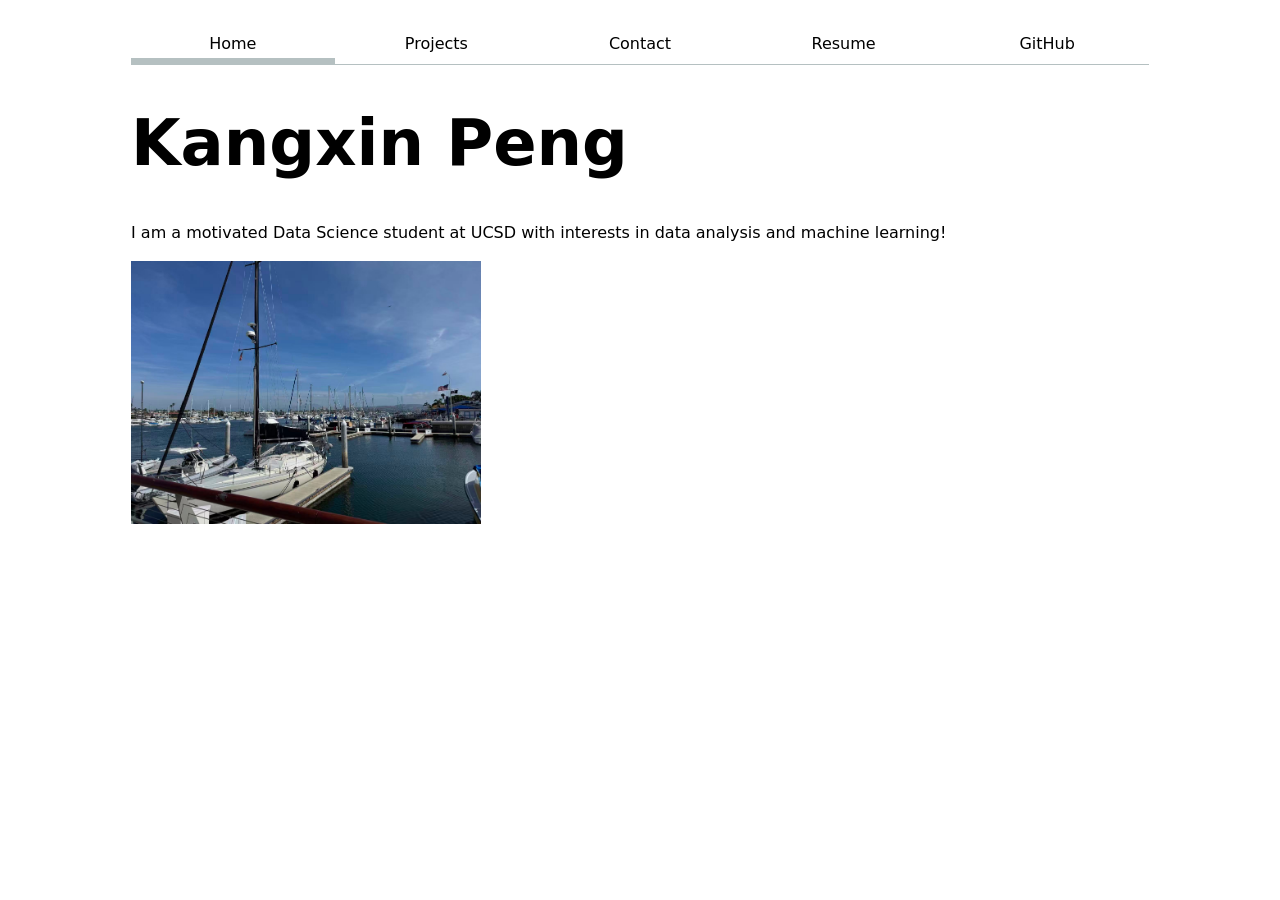
==== index.html @ 51b3d150 "1" ====
<!DOCTYPE html>
<html lang="en">
<head>
    <meta charset="UTF-8">
    <meta name="viewport" content="width=device-width, initial-scale=1.0">
    <title>Kangxin Peng: Personal site and portfolio</title>
    <link rel="stylesheet" href="style.css">
</head>
<body>
    <script type="module" src="./global.js"></script>
    
    <nav>
        <a href="./" class="current">Home</a>
        <a href="projects/">Projects</a>
        <a href="contact/">Contact</a>
        <a href="resume/">Resume</a>
        <a href="https://github.com/KpengDS" target="_blank">GitHub</a>
    </nav>
    
    <h1>Kangxin Peng</h1>
    <p>I am a motivated Data Science student at UCSD with interests in data analysis and machine learning!</p>
    <img src="images/pt.jpg" alt="View in beach" width="350">
</body>
</html>
---- style.css ----
body {
  /* Set line height to 1.5 times the font size
	   and use the OS’s UI font as the website font
	 */
  font: 100%/1.5 system-ui;

  max-width: 100ch;
  margin-inline: auto;
  padding: 1em;
}

nav {
  display: flex;
  margin-bottom: 1em;
  border-bottom: 1px solid oklch(80% 3% 200);
}

nav a {
  flex: 1;
  text-decoration: none;
  color: inherit;
  text-align: center;
  padding: 0.5em;
}

html {
  --color-accent: oklch(65% 50% 0);
  accent-color: var(--color-accent);
}

nav a.current {
  border-bottom: 0.4em solid oklch(80% 3% 200);
  padding-bottom: 0.1em;
}

nav a:hover {
  border-bottom: 0.4em solid var(--color-accent);
  background-color: oklch(from var(--color-accent) 95% 5% h);
}

input,
textarea,
button {
  font: inherit;
  width: 100%;
  box-sizing: border-box;
}

form {
  display: grid;
  grid-template-columns: auto 1fr;
  gap: 1em;
}

label {
  display: grid;
  grid-template-columns: subgrid;
  grid-column: 1 / -1;
}

button {
  grid-column: 1 / -1;
}

textarea {
  min-height: 6em;
}

.projects {
  display: grid;
  grid-template-columns: repeat(auto-fill, minmax(15em, 1fr));
  gap: 1em;
}

.projects article {
  display: grid;
  grid-template-rows: subgrid;
  grid-row: span 3;
  gap: 1em;
}

.projects h2 {
  margin: 0;
}

h1 {
  font-size: 400%;
}

h1, h2, h3, h4, h5, h6 {
  line-height: 1.1;
  text-wrap: balance;
}

section {
  margin-block: 2em;
}

section h2 {
  border-bottom: 2px solid oklch(80% 3% 200);
  padding-bottom: 0.3em;
}

article {
  margin-block: 1em;
}

time {
  color: gray;
  font-size: 0.9em;
}
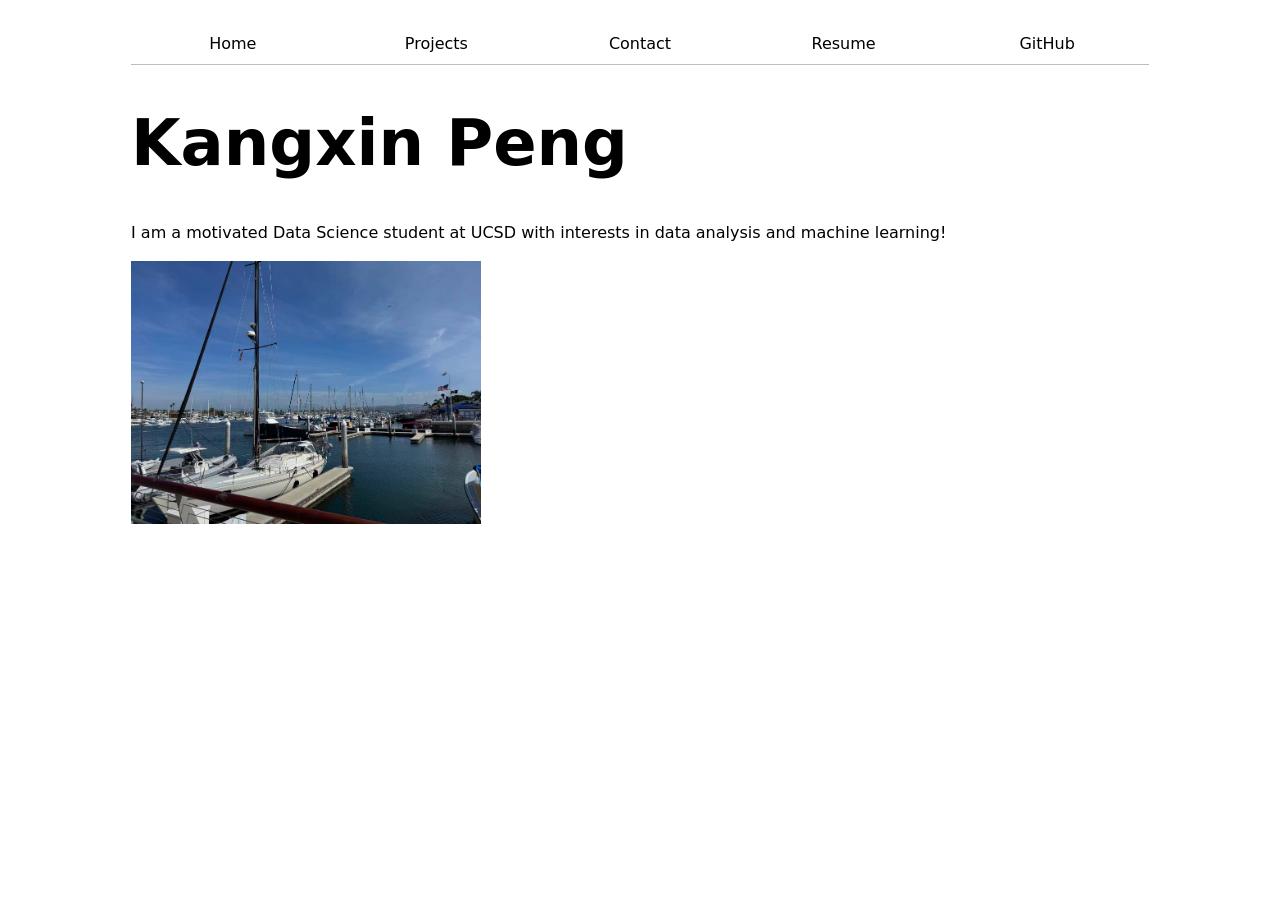
==== commit acc3f547: "2" ====
--- a/index.html
+++ b/index.html
@@ -8,9 +8,9 @@
 </head>
 <body>
     <script type="module" src="./global.js"></script>
-    
+
     <nav>
-        <a href="./" class="current">Home</a>
+        <a href="./">Home</a>
         <a href="projects/">Projects</a>
         <a href="contact/">Contact</a>
         <a href="resume/">Resume</a>
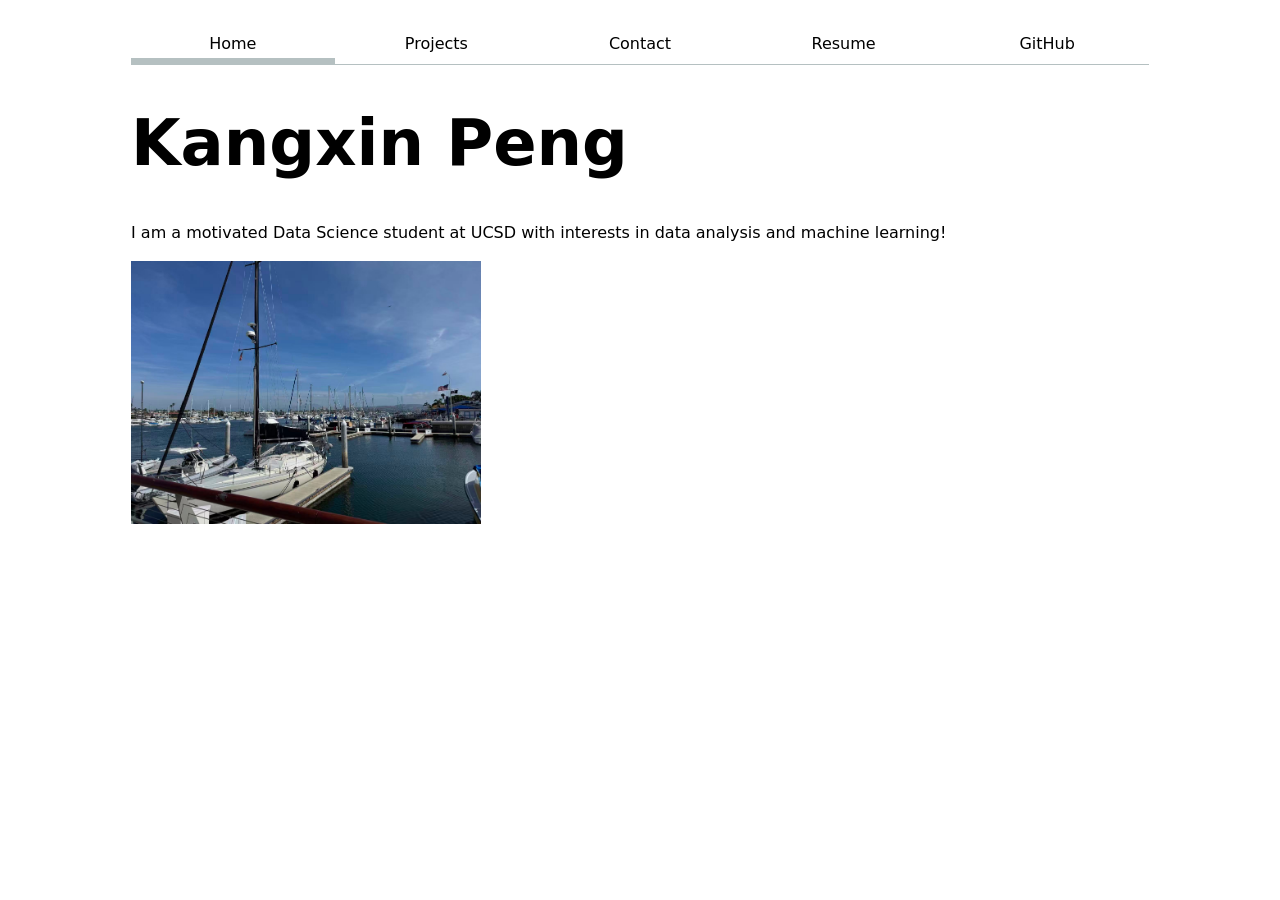
==== commit 27d87689: "Update index.html" ====
--- a/index.html
+++ b/index.html
@@ -10,7 +10,7 @@
     <script type="module" src="./global.js"></script>
 
     <nav>
-        <a href="./">Home</a>
+        <a href="./index.html">Home</a>
         <a href="projects/">Projects</a>
         <a href="contact/">Contact</a>
         <a href="resume/">Resume</a>
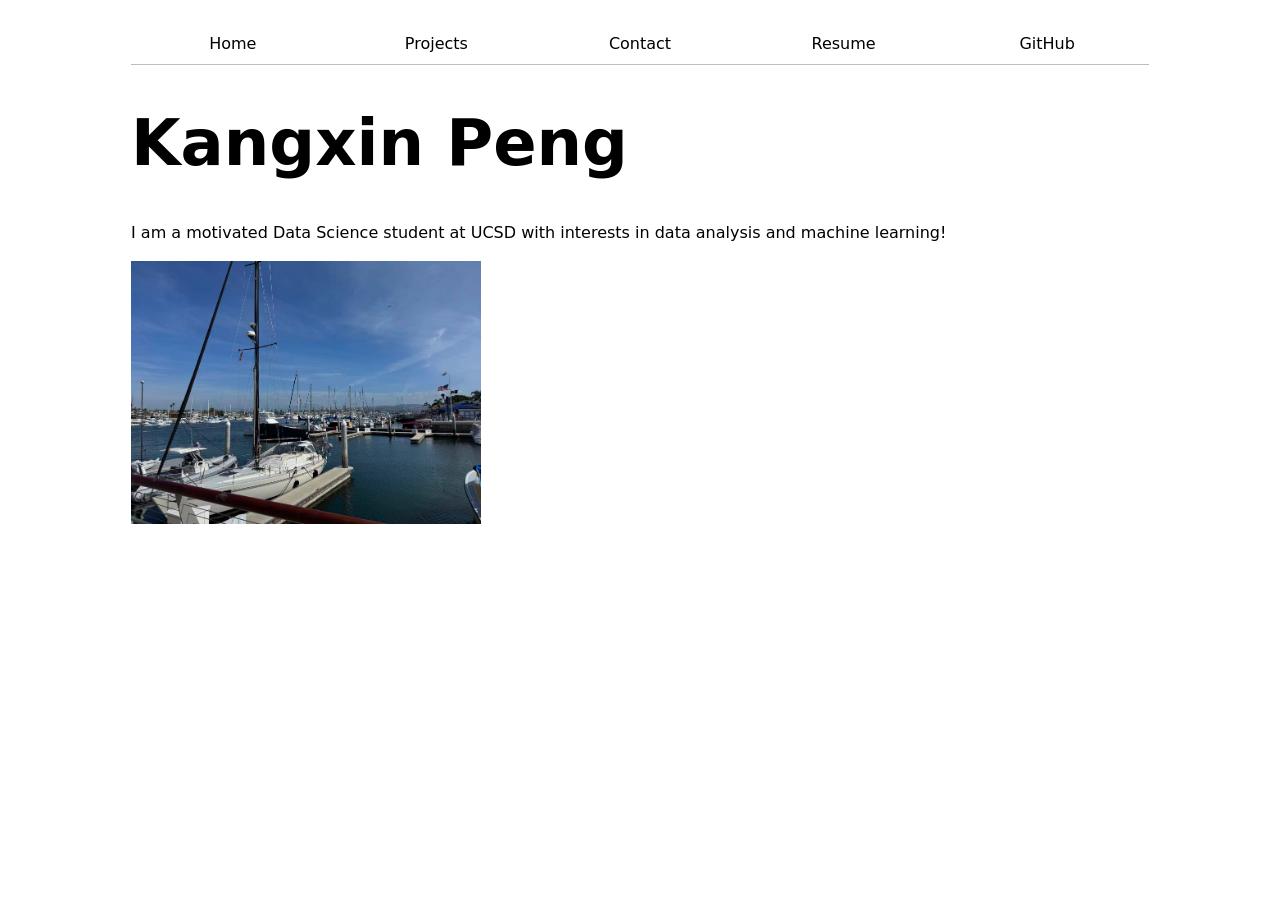
==== commit 54951a85: "1" ====
--- a/index.html
+++ b/index.html
@@ -10,7 +10,7 @@
     <script type="module" src="./global.js"></script>
 
     <nav>
-        <a href="./index.html">Home</a>
+        <a href="./">Home</a>
         <a href="projects/">Projects</a>
         <a href="contact/">Contact</a>
         <a href="resume/">Resume</a>
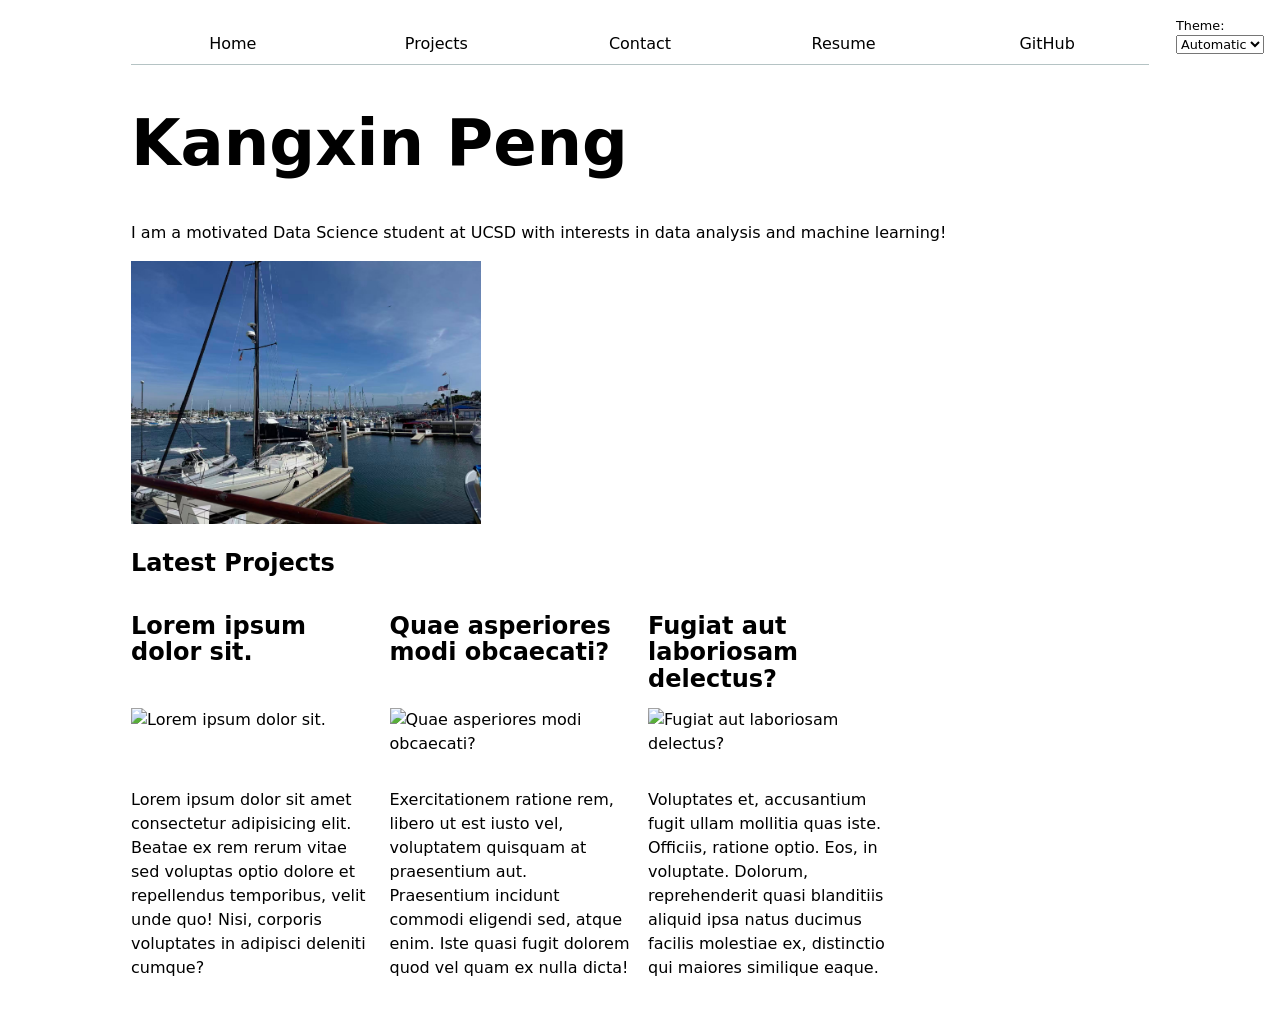
==== commit aeb7ada8: "1" ====
--- a/index.html
+++ b/index.html
@@ -9,16 +9,15 @@
 <body>
     <script type="module" src="./global.js"></script>
 
-    <nav>
-        <a href="./">Home</a>
-        <a href="projects/">Projects</a>
-        <a href="contact/">Contact</a>
-        <a href="resume/">Resume</a>
-        <a href="https://github.com/KpengDS" target="_blank">GitHub</a>
-    </nav>
-    
     <h1>Kangxin Peng</h1>
     <p>I am a motivated Data Science student at UCSD with interests in data analysis and machine learning!</p>
     <img src="images/pt.jpg" alt="View in beach" width="350">
+
+    <h2>Latest Projects</h2>
+    <div class="projects"></div>
+
+    <script type="module" src="./index.js"></script>
+
+
 </body>
 </html>
--- a/style.css
+++ b/style.css
@@ -10,9 +10,10 @@
 }
 
 nav {
+  --border-color: oklch(50% 10% 200 / 40%);
   display: flex;
   margin-bottom: 1em;
-  border-bottom: 1px solid oklch(80% 3% 200);
+  border-bottom: 1px solid var(--border-color);
 }
 
 nav a {
@@ -26,6 +27,7 @@
 html {
   --color-accent: oklch(65% 50% 0);
   accent-color: var(--color-accent);
+  color-scheme: light dark;
 }
 
 nav a.current {
@@ -35,7 +37,7 @@
 
 nav a:hover {
   border-bottom: 0.4em solid var(--color-accent);
-  background-color: oklch(from var(--color-accent) 95% 5% h);
+  background-color: color-mix(in oklch, var(--color-accent), canvas 85%);
 }
 
 input,
@@ -108,4 +110,15 @@
 time {
   color: gray;
   font-size: 0.9em;
+}
+
+.color-scheme {
+  position: absolute;
+  top: 1rem;
+  right: 1rem;
+  font-size: 80%;
+}
+
+select {
+  font: inherit;
 }
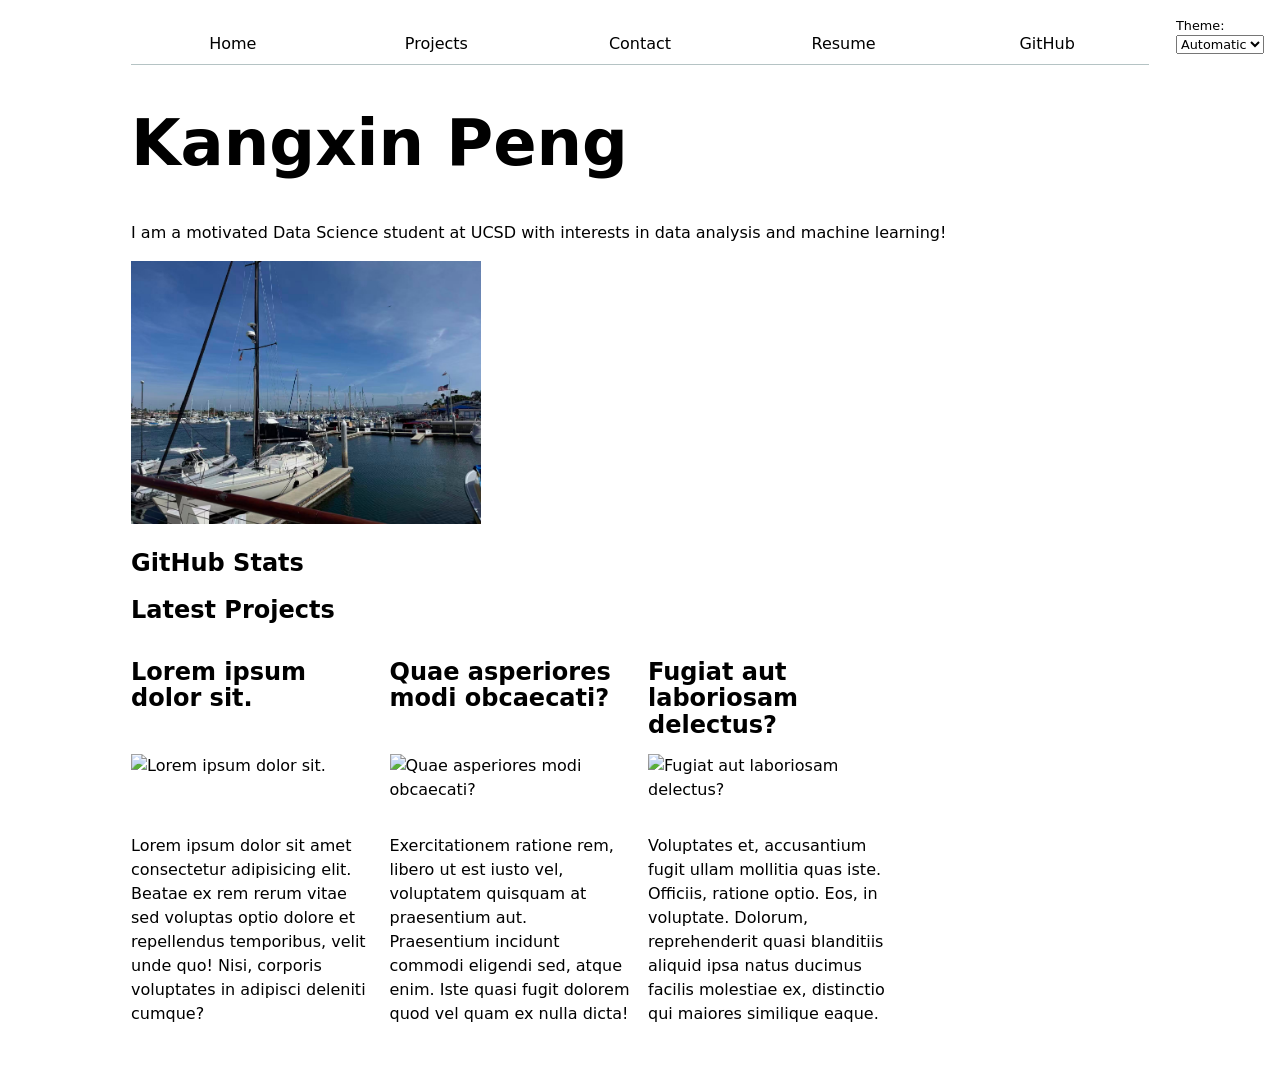
==== commit 63e1fa6e: "1" ====
--- a/index.html
+++ b/index.html
@@ -13,10 +13,13 @@
     <p>I am a motivated Data Science student at UCSD with interests in data analysis and machine learning!</p>
     <img src="images/pt.jpg" alt="View in beach" width="350">
 
+    <h2>GitHub Stats</h2>
+    <div id="profile-stats"></div>
+
     <h2>Latest Projects</h2>
     <div class="projects"></div>
 
-    <script type="module" src="./index.js"></script>
+    <script src="index.js" type="module" defer></script>
 
 
 </body>
